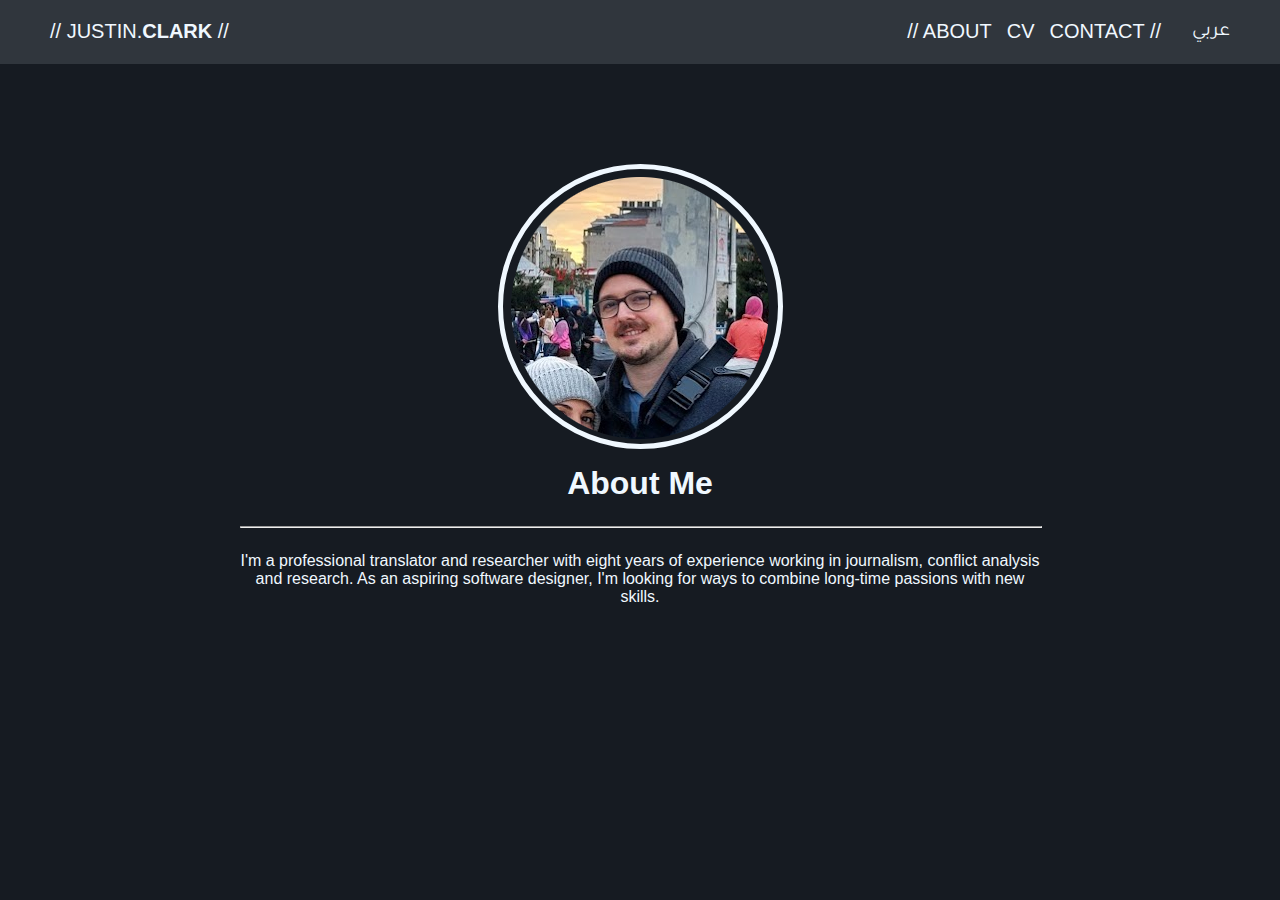
==== about.html @ 76dc44b1 "Initial Commit" ====
<!DOCTYPE html>
<html lang="en">

<head>
  <meta charset="UTF-8">
  <meta name="viewport" content="width=device-width, initial-scale=1.0">
  <link rel="stylesheet" href="style.css">
  <title>Justin Clark - About Me</title>
</head>

<body>
  <div class="site-container">
    <header class="header">
      <div class="header-wrapper">
        <div class="header-name">
          <p class="logo-header"><a id="logo-button" href="index.html"> // JUSTIN.<strong>CLARK</strong> //</a></p>
        </div>
        <ul class="nav-button-container">
          <li class="nav-button">// <a href="about.html">ABOUT</a></li>
          <li class="nav-button"><a href="./files/Clark, Justin - CV.pdf">CV</a></li>
          <li class="nav-button"><a href="contact.html">CONTACT</a> //</li>
          <li class="language-button"> عربي </li>
        </ul>
      </div>
    </header>
    <div class="main">
      <div class="main-wrapper">
      <img class="personal-photo" src="./images/personalphoto.png">
      <h1 class="about-title">About Me</h1>
      <hr class="break">
      <p class="bio">I'm a professional translator and researcher with eight years of experience working in journalism, conflict analysis and research. As an aspiring software designer, I'm looking for ways to combine long-time passions with new skills.</p>
      </div>
    </div>
  </div>
  <script src="scripts.js"></script>
</body>

</html>
---- style.css ----
@import url('https://fonts.googleapis.com/css2?family=Tajawal&display=swap');

html {
    margin: 0;
}

body {
    margin: 0;
    font-family: Arial, Helvetica, sans-serif;
    margin: auto;
}

.site-container {
    background-color: #161b22;
    display: flex;
    flex-direction: column;
    align-items: center;
    justify-content: center;
    min-height: 100vh;
    width: 100%;
}

.header {
    background-color: #30363d;
    flex-shrink: 0;
    width: 100%;
    color:aliceblue;
    display: flex;
    flex-direction: row;
    justify-content: center;
    margin: 0px 16px;
}

.header-wrapper {
    display: flex;
    justify-content: space-between;
    flex: 1;
    margin: 0 50px;
    max-width: 1920px;
    font-size: 20px;
}

.nav-button-container {
    list-style: none;
    display: flex;
    gap: 15px;
    padding: 0;
}

.nav-button {
}

.language-button {
    margin-left: 16px;
    font-family: 'Tajawal', sans-serif;

}

a {
    text-decoration: none;
    color: aliceblue;
}

#logo-button:hover{
    text-decoration: none;
}

a:hover {
    text-decoration: underline;
}

.main {
    flex-grow: 1;
    color: aliceblue;
    text-align: center;
    display: flex;
    align-items: flex-start;
}

.main-wrapper {
    display: flex;
    flex-direction: column;
    justify-content: center;
    align-items: center;
    flex-grow: 1;
    margin: 100px 16px;
}

.footer {
    background-color: #30363d;
    flex-shrink: 0;
    width: 100%;
    color: aliceblue;
    text-align: center;
}

.break {
    width: 100%;
}

.description-main {
    margin: 0;
}

.portrait {
    max-width: 1000px;
}

.personal-photo {
    border: 5px solid aliceblue;
    border-radius: 50%;
}

.about-title {
    margin: 16px 0px;
}

.bio {
    max-width: 800px;

}

.contact-list {
    list-style: none;
    display: flex;
    gap: 15px;
    padding: 0;
}

.contact-list {
    flex-direction: column;
    text-align: center;
}
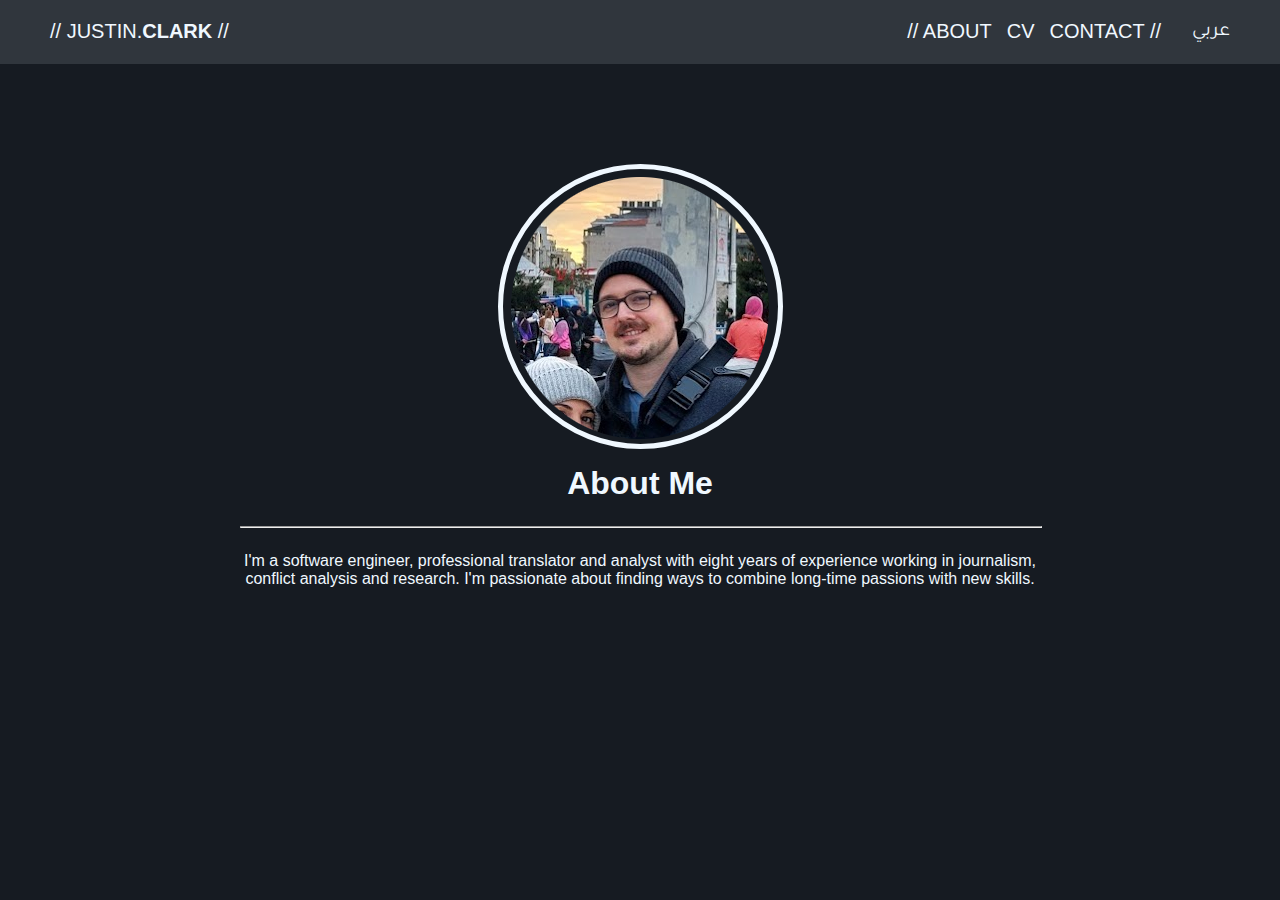
==== commit 4fae61fe: "Update language in bio/about-me" ====
--- a/about.html
+++ b/about.html
@@ -19,7 +19,7 @@
           <li class="nav-button">// <a href="about.html">ABOUT</a></li>
           <li class="nav-button"><a href="./files/Clark, Justin - CV.pdf">CV</a></li>
           <li class="nav-button"><a href="contact.html">CONTACT</a> //</li>
-          <li class="language-button"> عربي </li>
+          <li class="language-button"> <a id="language-selector" href="./ar/about.html"> عربي </a></li>
         </ul>
       </div>
     </header>
@@ -28,7 +28,7 @@
       <img class="personal-photo" src="./images/personalphoto.png">
       <h1 class="about-title">About Me</h1>
       <hr class="break">
-      <p class="bio">I'm a professional translator and researcher with eight years of experience working in journalism, conflict analysis and research. As an aspiring software designer, I'm looking for ways to combine long-time passions with new skills.</p>
+      <p class="bio">I'm a software engineer, professional translator and analyst with eight years of experience working in journalism, conflict analysis and research. I'm passionate about finding ways to combine long-time passions with new skills.</p>
       </div>
     </div>
   </div>
